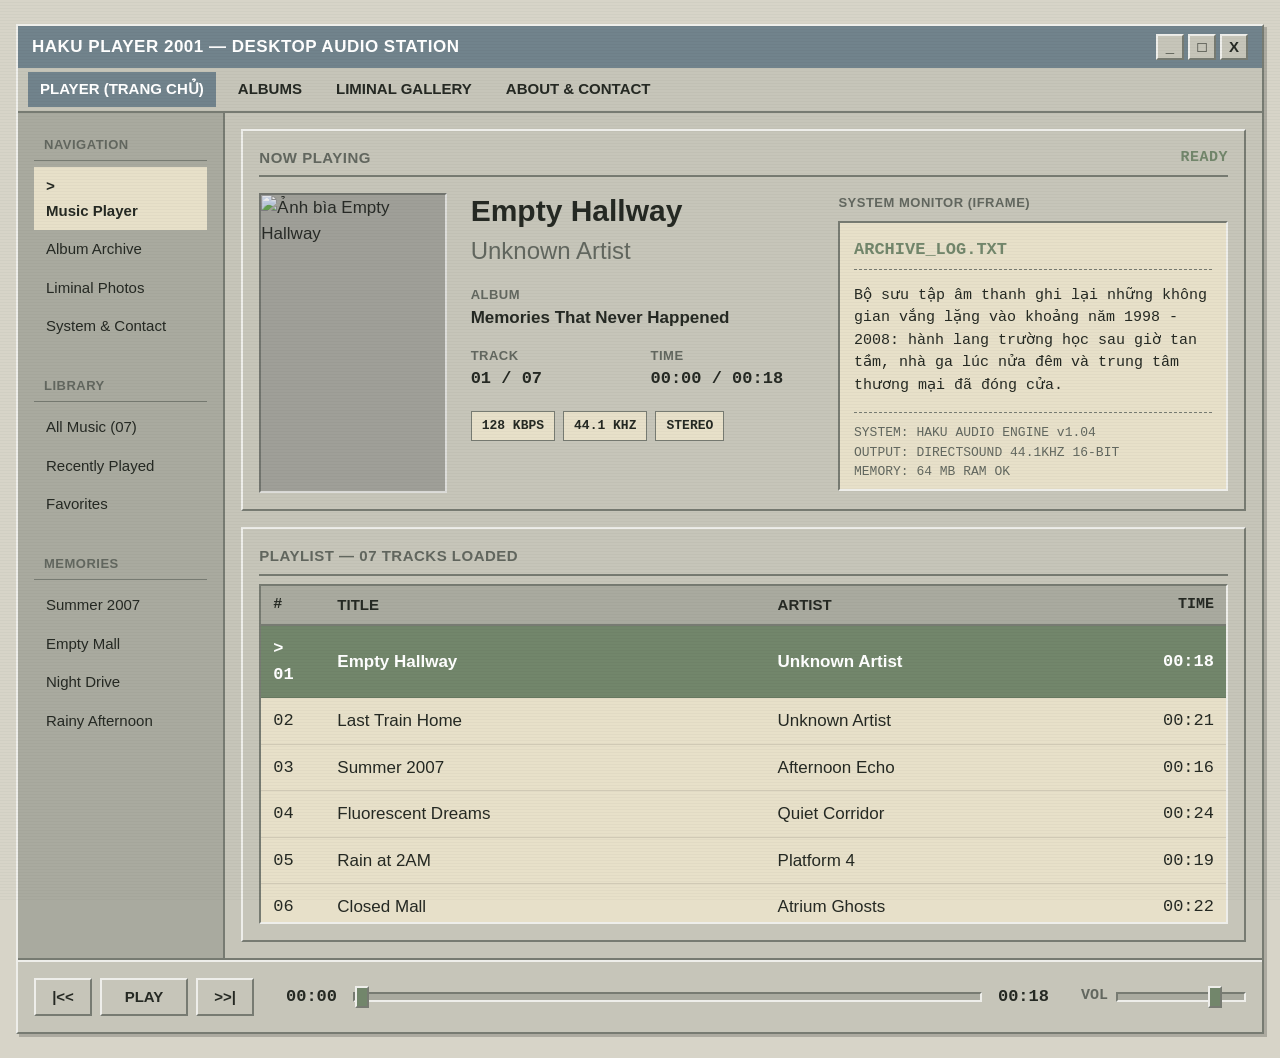
==== index.html @ dad73420 "feat: create main player layout with multi-level menu and iframe" ====
<!DOCTYPE html>
<html lang="vi">
<head>
    <meta charset="UTF-8">
    <meta name="viewport" content="width=device-width, initial-scale=1.0">
    <title>Haku Player 2001 - Trình Phát Nhạc</title>
    <!-- Thư viện Bootstrap 5 hỗ trợ chia bố cục và responsive -->
    <link href="https://cdn.jsdelivr.net/npm/bootstrap@5.3.3/dist/css/bootstrap.min.css" rel="stylesheet">
    <!-- Các file CSS giao diện retro và hiệu ứng màn hình cũ -->
    <link rel="stylesheet" href="css/style.css">
    <link rel="stylesheet" href="css/crt.css">
    <link rel="stylesheet" href="css/responsive.css">
</head>
<body>
    <!-- Lớp phủ hạt nhiễu nhẹ tạo cảm giác màn hình analog -->
    <div class="noise-layer"></div>

    <div class="main-container py-3 py-md-4 px-2 px-md-3">
        <!-- Cửa sổ ứng dụng nghe nhạc chính -->
        <div class="app-window retro-panel">

            <!-- Thanh tiêu đề cửa sổ kiểu Windows cổ điển -->
            <header class="titlebar d-flex justify-content-between align-items-center">
                <span class="titlebar-title">HAKU PLAYER 2001 — DESKTOP AUDIO STATION</span>
                <div class="titlebar-controls d-flex gap-1">
                    <button type="button" class="retro-button titlebar-btn" aria-label="Thu nhỏ">_</button>
                    <button type="button" class="retro-button titlebar-btn" aria-label="Phóng to">&#9633;</button>
                    <button type="button" class="retro-button titlebar-btn" aria-label="Đóng">X</button>
                </div>
            </header>

            <!-- Thanh menu đa cấp điều hướng giữa các trang của website -->
            <nav class="menubar" aria-label="Menu điều hướng chính">
                <ul class="menu-list d-flex list-unstyled mb-0">
                    <li class="menu-item">
                        <a href="index.html" class="menu-link active-page">PLAYER (TRANG CHỦ)</a>
                        <ul class="submenu list-unstyled">
                            <li class="submenu-item">
                                <a href="info-frame.html" target="info-frame">Open Archive Log</a>
                            </li>
                            <li class="submenu-item has-children">
                                <span>Export Playlist &raquo;</span>
                                <ul class="submenu submenu-level2 list-unstyled">
                                    <li class="submenu-item"><a href="info-frame.html" target="info-frame">Format .M3U</a></li>
                                    <li class="submenu-item"><a href="info-frame.html" target="info-frame">Format .PLS</a></li>
                                    <li class="submenu-item"><a href="info-frame.html" target="info-frame">Format .TXT</a></li>
                                </ul>
                            </li>
                            <li class="submenu-item">
                                <a href="#playlist-body">Danh sách bài hát</a>
                            </li>
                        </ul>
                    </li>

                    <li class="menu-item">
                        <a href="albums.html" class="menu-link">ALBUMS</a>
                        <ul class="submenu list-unstyled">
                            <li class="submenu-item"><a href="albums.html">Tất cả Album</a></li>
                            <li class="submenu-item has-children">
                                <span>Theo chủ đề &raquo;</span>
                                <ul class="submenu submenu-level2 list-unstyled">
                                    <li class="submenu-item"><a href="albums.html#album-memories">Memories That Never Happened</a></li>
                                    <li class="submenu-item"><a href="albums.html#album-midnight">After Midnight</a></li>
                                    <li class="submenu-item"><a href="albums.html#album-poolside">Poolside Static</a></li>
                                    <li class="submenu-item"><a href="albums.html#album-mall">Sunday Closing Time</a></li>
                                </ul>
                            </li>
                        </ul>
                    </li>

                    <li class="menu-item">
                        <a href="gallery.html" class="menu-link">LIMINAL GALLERY</a>
                        <ul class="submenu list-unstyled">
                            <li class="submenu-item"><a href="gallery.html">Bộ sưu tập ảnh 2001</a></li>
                            <li class="submenu-item has-children">
                                <span>Địa điểm chụp &raquo;</span>
                                <ul class="submenu submenu-level2 list-unstyled">
                                    <li class="submenu-item"><a href="gallery.html#photo-hallway">Empty Hallway</a></li>
                                    <li class="submenu-item"><a href="gallery.html#photo-station">Midnight Station</a></li>
                                    <li class="submenu-item"><a href="gallery.html#photo-pool">Indoor Pool</a></li>
                                    <li class="submenu-item"><a href="gallery.html#photo-mall">Closed Mall</a></li>
                                </ul>
                            </li>
                        </ul>
                    </li>

                    <li class="menu-item">
                        <a href="about.html" class="menu-link">ABOUT &amp; CONTACT</a>
                        <ul class="submenu list-unstyled">
                            <li class="submenu-item"><a href="about.html">Giới thiệu dự án</a></li>
                            <li class="submenu-item"><a href="about.html#contact-section">Gửi yêu cầu bài hát</a></li>
                            <li class="submenu-item"><a href="manual-frame.html" target="info-frame">Hướng dẫn nhanh (Iframe)</a></li>
                        </ul>
                    </li>
                </ul>
            </nav>

            <!-- Bố cục chính gồm thanh bên Library và nội dung bên phải -->
            <main class="main-layout row g-0">

                <!-- Khu vực danh mục bên trái -->
                <aside class="sidebar col-md-3 col-lg-2 d-none d-md-block p-3">
                    <div class="sidebar-section mb-4">
                        <div class="sidebar-heading">NAVIGATION</div>
                        <ul class="list-unstyled mb-0">
                            <li class="sidebar-item active"><a href="index.html">Music Player</a></li>
                            <li class="sidebar-item"><a href="albums.html">Album Archive</a></li>
                            <li class="sidebar-item"><a href="gallery.html">Liminal Photos</a></li>
                            <li class="sidebar-item"><a href="about.html">System &amp; Contact</a></li>
                        </ul>
                    </div>

                    <div class="sidebar-section mb-4">
                        <div class="sidebar-heading">LIBRARY</div>
                        <ul class="list-unstyled mb-0">
                            <li class="sidebar-item">All Music (07)</li>
                            <li class="sidebar-item">Recently Played</li>
                            <li class="sidebar-item">Favorites</li>
                        </ul>
                    </div>

                    <div class="sidebar-section">
                        <div class="sidebar-heading">MEMORIES</div>
                        <ul class="list-unstyled mb-0">
                            <li class="sidebar-item">Summer 2007</li>
                            <li class="sidebar-item">Empty Mall</li>
                            <li class="sidebar-item">Night Drive</li>
                            <li class="sidebar-item">Rainy Afternoon</li>
                        </ul>
                    </div>
                </aside>

                <!-- Khu vực hiển thị thông tin bài hát và danh sách phát -->
                <div class="content-panel col-12 col-md-9 col-lg-10 p-3">

                    <!-- Khu vực hiển thị bài hát đang phát và khung thông tin iframe -->
                    <section class="now-playing retro-panel p-3 mb-3">
                        <div class="panel-header d-flex justify-content-between align-items-center mb-3">
                            <span>NOW PLAYING</span>
                            <span id="player-status" class="status-text">READY</span>
                        </div>

                        <div class="row g-4 align-items-start">
                            <div class="col-12 col-lg-7">
                                <div class="now-playing-body d-flex flex-column flex-sm-row gap-4 align-items-center align-items-sm-start">
                                    <img
                                        id="cover-image"
                                        class="album-cover retro-inset"
                                        src="assets/covers/hallway.jpg"
                                        alt="Ảnh bìa bài hát đang phát"
                                    >

                                    <div class="track-info flex-grow-1 w-100">
                                        <h1 id="song-title" class="song-title mb-1">Empty Hallway</h1>
                                        <p id="song-artist" class="song-artist mb-3">Unknown Artist</p>

                                        <div class="meta-block mb-3">
                                            <div class="meta-label">ALBUM</div>
                                            <div id="song-album" class="meta-value">Memories That Never Happened</div>
                                        </div>

                                        <div class="row g-3 mb-3">
                                            <div class="col-6">
                                                <div class="meta-label">TRACK</div>
                                                <div id="track-number" class="meta-mono">01 / 07</div>
                                            </div>
                                            <div class="col-6">
                                                <div class="meta-label">TIME</div>
                                                <div id="now-playing-time" class="meta-mono">00:00 / 00:18</div>
                                            </div>
                                        </div>

                                        <!-- Thông số kỹ thuật kiểu máy nghe nhạc MP3 cũ -->
                                        <div class="track-meta d-flex flex-wrap gap-2 pt-1">
                                            <span class="meta-tag">128 KBPS</span>
                                            <span class="meta-tag">44.1 KHZ</span>
                                            <span class="meta-tag">STEREO</span>
                                        </div>
                                    </div>
                                </div>
                            </div>

                            <!-- Khung iframe hiển thị ghi chú hệ thống và hướng dẫn từ menu -->
                            <div class="col-12 col-lg-5">
                                <div class="iframe-box">
                                    <div class="meta-label mb-2">SYSTEM MONITOR (IFRAME)</div>
                                    <iframe
                                        id="info-frame"
                                        name="info-frame"
                                        src="info-frame.html"
                                        class="retro-iframe retro-inset"
                                        title="Khung thông tin hệ thống và hướng dẫn"
                                    ></iframe>
                                </div>
                            </div>
                        </div>
                    </section>

                    <!-- Khu vực bảng danh sách bài hát -->
                    <section class="playlist retro-panel p-3">
                        <div class="panel-header mb-2">PLAYLIST — 07 TRACKS LOADED</div>
                        <div class="table-responsive playlist-scroll retro-inset">
                            <table class="table table-borderless mb-0 playlist-table">
                                <thead>
                                    <tr>
                                        <th scope="col" class="col-num">#</th>
                                        <th scope="col">TITLE</th>
                                        <th scope="col" class="col-artist">ARTIST</th>
                                        <th scope="col" class="text-end col-time">TIME</th>
                                    </tr>
                                </thead>
                                <tbody id="playlist-body">
                                    <!-- Danh sách bài hát được tạo bằng JavaScript -->
                                </tbody>
                            </table>
                        </div>
                    </section>

                </div>
            </main>

            <!-- Thanh điều khiển phát nhạc ở dưới cùng -->
            <footer class="player-controls d-flex flex-wrap align-items-center justify-content-between gap-3 p-3">
                <!-- Các nút chuyển bài và phát/tạm dừng -->
                <div class="transport-controls d-flex align-items-center gap-2">
                    <button type="button" id="prev-btn" class="retro-button control-btn" aria-label="Bài trước">|&lt;&lt;</button>
                    <button type="button" id="play-btn" class="retro-button control-btn play-btn" aria-label="Phát hoặc tạm dừng">PLAY</button>
                    <button type="button" id="next-btn" class="retro-button control-btn" aria-label="Bài tiếp theo">&gt;&gt;|</button>
                </div>

                <!-- Thanh tua nhạc và hiển thị thời gian -->
                <div class="progress-control d-flex align-items-center gap-3 flex-grow-1 mx-md-3">
                    <span id="current-time" class="time-text">00:00</span>
                    <input
                        type="range"
                        id="progress-bar"
                        class="retro-range flex-grow-1"
                        min="0"
                        max="100"
                        value="0"
                        aria-label="Thanh tiến trình bài hát"
                    >
                    <span id="duration-time" class="time-text">00:18</span>
                </div>

                <!-- Thanh điều chỉnh âm lượng -->
                <div class="volume-control d-flex align-items-center gap-2">
                    <label for="volume-bar" class="volume-label mb-0">VOL</label>
                    <input
                        type="range"
                        id="volume-bar"
                        class="retro-range volume-slider"
                        min="0"
                        max="1"
                        step="0.05"
                        value="0.8"
                        aria-label="Âm lượng"
                    >
                </div>
            </footer>

        </div>
    </div>

    <!-- Phần tử audio HTML5 dùng để phát nhạc -->
    <audio id="audio" preload="metadata"></audio>

    <script src="js/player.js"></script>
</body>
</html>
---- css/style.css ----
/* Bảng màu và kích thước theo phong cách máy tính cuối thập niên 90 - đầu 2000 */
:root {
    --bg: #d7d4c8;
    --surface: #c6c5b9;
    --surface-dark: #a9aa9f;

    --text: #252923;
    --muted: #62675f;

    --green: #72866b;
    --blue: #71838c;
    --cream: #e7e0c9;

    --border-light: #eeeeea;
    --border-dark: #777b72;

    /* Tỷ lệ chữ lớn, rõ ràng cho màn hình rộng 1400px */
    --font-xs: 13px;
    --font-sm: 15px;
    --font-md: 17px;
    --font-lg: 24px;
    --font-xl: 30px;

    --space-xs: 6px;
    --space-sm: 10px;
    --space-md: 16px;
    --space-lg: 22px;
    --space-xl: 32px;
}

/* Thiết lập nền và phông chữ mặc định cho toàn trang */
body {
    background-color: var(--bg);
    color: var(--text);
    font-family: "Tahoma", "Verdana", "Trebuchet MS", sans-serif;
    font-size: var(--font-md);
    line-height: 1.5;
    min-height: 100vh;
}

/* Khung chứa chính có chiều rộng tối đa 1400px */
.main-container {
    max-width: 1400px;
    width: 100%;
    margin: 0 auto;
}

/* Khung cửa sổ ứng dụng chính */
.app-window {
    background-color: var(--surface);
    max-width: 1400px;
    width: 100%;
    margin: 0 auto;
    box-shadow: 3px 3px 0 rgba(0, 0, 0, 0.2);
}

/* Tạo viền nổi kiểu cửa sổ Windows cổ điển */
.retro-panel {
    background-color: var(--surface);
    border-top: 2px solid var(--border-light);
    border-left: 2px solid var(--border-light);
    border-right: 2px solid var(--border-dark);
    border-bottom: 2px solid var(--border-dark);
    border-radius: 0;
}

/* Tạo viền lõm cho khung ảnh, ô nhập liệu và khung danh sách */
.retro-inset {
    border-top: 2px solid var(--border-dark);
    border-left: 2px solid var(--border-dark);
    border-right: 2px solid var(--border-light);
    border-bottom: 2px solid var(--border-light);
    border-radius: 0;
}

/* Kiểu nút bấm nổi cổ điển */
.retro-button {
    display: inline-block;
    background-color: var(--surface);
    color: var(--text);
    font-size: var(--font-sm);
    font-weight: bold;
    text-decoration: none;
    border-top: 2px solid var(--border-light);
    border-left: 2px solid var(--border-light);
    border-right: 2px solid var(--border-dark);
    border-bottom: 2px solid var(--border-dark);
    border-radius: 0;
    padding: 6px 14px;
    cursor: pointer;
    transition: background-color 120ms linear;
}

.retro-button:hover {
    background-color: #d0cfc4;
    color: var(--text);
}

/* Hiệu ứng lún xuống khi nhấn nút */
.retro-button:active {
    border-top: 2px solid var(--border-dark);
    border-left: 2px solid var(--border-dark);
    border-right: 2px solid var(--border-light);
    border-bottom: 2px solid var(--border-light);
    transform: translate(1px, 1px);
}

/* Thanh tiêu đề trên cùng của ứng dụng */
.titlebar {
    background-color: var(--blue);
    color: #ffffff;
    padding: 8px 14px;
    font-weight: bold;
    font-size: var(--font-md);
    letter-spacing: 0.5px;
}

.titlebar-btn {
    width: 28px;
    height: 26px;
    padding: 0;
    line-height: 22px;
    font-size: var(--font-sm);
    font-weight: bold;
}

/* Thanh menu đa cấp kiểu ứng dụng desktop cổ điển */
.menubar {
    background-color: var(--surface);
    padding: 4px 10px;
    font-size: var(--font-sm);
    border-bottom: 2px solid var(--border-dark);
}

.menu-list {
    gap: 10px;
    flex-wrap: wrap;
}

.menu-item {
    position: relative;
}

.menu-link {
    display: block;
    padding: 6px 12px;
    color: var(--text);
    text-decoration: none;
    font-weight: bold;
    cursor: pointer;
    transition: background-color 120ms linear;
}

.menu-item:hover > .menu-link,
.menu-link.active-page {
    background-color: var(--blue);
    color: #ffffff;
}

/* Menu con cấp 2 hiển thị khi rê chuột */
.submenu {
    display: none;
    position: absolute;
    top: 100%;
    left: 0;
    min-width: 220px;
    background-color: var(--surface);
    border-top: 2px solid var(--border-light);
    border-left: 2px solid var(--border-light);
    border-right: 2px solid var(--border-dark);
    border-bottom: 2px solid var(--border-dark);
    box-shadow: 3px 3px 0 rgba(0, 0, 0, 0.22);
    padding: 4px;
    z-index: 1000;
}

.menu-item:hover > .submenu {
    display: block;
}

.submenu-item {
    position: relative;
}

.submenu-item a,
.submenu-item span {
    display: block;
    padding: 7px 12px;
    color: var(--text);
    text-decoration: none;
    font-size: var(--font-sm);
    white-space: nowrap;
    cursor: pointer;
}

.submenu-item:hover > a,
.submenu-item:hover > span {
    background-color: var(--blue);
    color: #ffffff;
}

/* Menu con cấp 3 mở sang bên phải */
.submenu-level2 {
    top: 0;
    left: 100%;
}

.submenu-item:hover > .submenu-level2 {
    display: block;
}

/* Bố cục khu vực chính */
.main-layout {
    border-bottom: 2px solid var(--border-dark);
    min-height: 640px;
}

/* Cột danh mục Library bên trái */
.sidebar {
    background-color: var(--surface-dark);
    border-right: 2px solid var(--border-dark);
    font-size: var(--font-sm);
}

.sidebar-heading {
    font-size: var(--font-xs);
    font-weight: bold;
    color: var(--muted);
    padding: 6px 10px;
    letter-spacing: 0.5px;
    border-bottom: 1px solid var(--border-dark);
    margin-bottom: 6px;
}

.sidebar-item {
    padding: 8px 12px;
    cursor: pointer;
    transition: background-color 120ms linear;
}

.sidebar-item a {
    color: inherit;
    text-decoration: none;
    display: block;
}

.sidebar-item:hover {
    background-color: var(--surface);
}

.sidebar-item.active {
    background-color: var(--cream);
    font-weight: bold;
}

.sidebar-item.active::before {
    content: "> ";
    font-family: "Courier New", monospace;
}

/* Tiêu đề nhỏ trong các khung nội dung */
.panel-header {
    font-size: var(--font-sm);
    font-weight: bold;
    color: var(--muted);
    border-bottom: 2px solid var(--border-dark);
    padding-bottom: 6px;
    letter-spacing: 0.5px;
}

.status-text {
    font-family: "Courier New", monospace;
    font-size: var(--font-sm);
    color: var(--green);
    font-weight: bold;
}

/* Khung thông tin bài hát đang phát */
.now-playing {
    background-color: var(--surface);
}

.album-cover {
    width: 300px;
    height: 300px;
    object-fit: cover;
    display: block;
    background-color: var(--surface-dark);
}

.song-title {
    font-size: var(--font-xl);
    font-weight: bold;
    color: var(--text);
}

.song-artist {
    font-size: var(--font-lg);
    color: var(--muted);
}

.meta-label {
    font-size: var(--font-xs);
    color: var(--muted);
    font-weight: bold;
    letter-spacing: 0.5px;
}

.meta-value {
    font-size: var(--font-md);
    font-weight: bold;
    color: var(--text);
}

/* Phông chữ đơn cách cho thông số kỹ thuật và thời gian */
.meta-mono,
.time-text {
    font-family: "Courier New", monospace;
    font-size: var(--font-md);
    font-weight: bold;
    color: var(--text);
}

.meta-tag {
    font-family: "Courier New", monospace;
    font-size: var(--font-xs);
    font-weight: bold;
    background-color: var(--cream);
    color: var(--text);
    padding: 4px 10px;
    border: 1px solid var(--border-dark);
}

/* Bảng danh sách bài hát */
.playlist-scroll {
    background-color: var(--cream);
    max-height: 340px;
    overflow-y: auto;
}

.playlist-table {
    font-size: var(--font-md);
    color: var(--text);
}

.playlist-table thead th {
    background-color: var(--surface-dark);
    color: var(--text);
    font-size: var(--font-sm);
    font-weight: bold;
    border-bottom: 2px solid var(--border-dark);
    padding: 8px 12px;
}

.playlist-table td {
    padding: 10px 12px;
    background-color: transparent;
    color: inherit;
    vertical-align: middle;
}

.col-num {
    width: 64px;
    font-family: "Courier New", monospace;
}

.col-time {
    width: 90px;
    font-family: "Courier New", monospace;
}

.playlist-row {
    border-bottom: 1px solid rgba(0, 0, 0, 0.1);
    cursor: pointer;
    transition: background-color 120ms linear;
}

.playlist-row:hover {
    background-color: #b9bbae;
}

/* Đánh dấu bài hát đang được chọn trong danh sách */
.playlist-row.active {
    background-color: var(--green);
    color: #ffffff;
    font-weight: bold;
}

/* Thanh điều khiển nhạc dưới cùng */
.player-controls {
    background-color: var(--surface);
    border-top: 2px solid var(--border-light);
}

.control-btn {
    min-width: 58px;
    height: 38px;
    font-size: var(--font-sm);
    font-weight: bold;
}

.play-btn {
    min-width: 88px;
}

.volume-label {
    font-family: "Courier New", monospace;
    font-size: var(--font-sm);
    font-weight: bold;
    color: var(--muted);
}

/* Tùy chỉnh thanh trượt tiến trình và âm lượng theo phong cách cổ điển */
.retro-range {
    -webkit-appearance: none;
    appearance: none;
    height: 10px;
    background: var(--surface-dark);
    border-top: 2px solid var(--border-dark);
    border-left: 2px solid var(--border-dark);
    border-right: 2px solid var(--border-light);
    border-bottom: 2px solid var(--border-light);
    cursor: pointer;
}

.retro-range::-webkit-slider-thumb {
    -webkit-appearance: none;
    appearance: none;
    width: 14px;
    height: 22px;
    background: var(--green);
    border-top: 2px solid var(--border-light);
    border-left: 2px solid var(--border-light);
    border-right: 2px solid var(--border-dark);
    border-bottom: 2px solid var(--border-dark);
    border-radius: 0;
}

.retro-range::-moz-range-thumb {
    width: 14px;
    height: 22px;
    background: var(--green);
    border-top: 2px solid var(--border-light);
    border-left: 2px solid var(--border-light);
    border-right: 2px solid var(--border-dark);
    border-bottom: 2px solid var(--border-dark);
    border-radius: 0;
}

.volume-slider {
    width: 130px;
}

/* Khung nhúng iframe hiển thị thông tin hệ thống và hướng dẫn */
.retro-iframe {
    width: 100%;
    height: 270px;
    background-color: var(--cream);
    display: block;
}

/* Định dạng cho trang con hiển thị bên trong iframe */
.iframe-body {
    background-color: var(--cream);
    color: var(--text);
    font-family: "Courier New", monospace;
    font-size: var(--font-sm);
    min-height: auto;
    margin: 0;
    padding: 14px;
}

.iframe-title {
    font-weight: bold;
    font-size: var(--font-md);
    color: var(--green);
    border-bottom: 1px dashed var(--border-dark);
    padding-bottom: 6px;
    margin-bottom: 10px;
}

.iframe-meta {
    margin-top: 12px;
    padding-top: 10px;
    border-top: 1px dashed var(--border-dark);
    font-size: var(--font-xs);
    color: var(--muted);
}

/* Định dạng cho các trang phụ: Albums, Thư viện ảnh, Giới thiệu & Liên hệ */
.album-card-img {
    width: 100%;
    aspect-ratio: 1;
    object-fit: cover;
    filter: saturate(0.75) contrast(0.95) brightness(0.95);
}

.gallery-img {
    width: 100%;
    height: 260px;
    object-fit: cover;
    filter: saturate(0.75) contrast(0.95) brightness(0.95);
}

.retro-input {
    width: 100%;
    background-color: var(--cream);
    color: var(--text);
    font-family: "Tahoma", "Verdana", sans-serif;
    font-size: var(--font-sm);
    padding: 8px 10px;
    border-top: 2px solid var(--border-dark);
    border-left: 2px solid var(--border-dark);
    border-right: 2px solid var(--border-light);
    border-bottom: 2px solid var(--border-light);
    outline: none;
}

.retro-input:focus {
    background-color: #f3eedc;
}

.status-bar {
    background-color: var(--surface);
    border-top: 2px solid var(--border-light);
    font-family: "Courier New", monospace;
    font-size: var(--font-xs);
    color: var(--muted);
}
---- css/crt.css ----
/* Hiệu ứng đường quét ngang rất nhẹ mô phỏng màn hình CRT cũ */
body::after {
    content: "";
    position: fixed;
    inset: 0;
    pointer-events: none;
    background: repeating-linear-gradient(
        0deg,
        rgba(0, 0, 0, 0.025),
        rgba(0, 0, 0, 0.025) 1px,
        transparent 1px,
        transparent 3px
    );
    z-index: 9999;
}

/* Lớp hạt nhiễu mờ phủ lên giao diện */
.noise-layer {
    position: fixed;
    inset: 0;
    pointer-events: none;
    background-image: url("../assets/textures/noise.png");
    opacity: 0.025;
    z-index: 9998;
}

/* Giảm nhẹ độ bão hòa màu của ảnh bìa để tạo cảm giác hoài niệm */
.album-cover {
    filter: saturate(0.75) contrast(0.95) brightness(0.95);
    image-rendering: auto;
    transition: opacity 150ms linear;
}
---- css/responsive.css ----
/* Giao diện cho màn hình máy tính bảng (768px đến 991px) */
@media (min-width: 768px) and (max-width: 991.98px) {
    .album-cover {
        width: 220px;
        height: 220px;
    }

    .sidebar {
        font-size: 11px;
    }
}

/* Giao diện cho màn hình điện thoại (nhỏ hơn 768px) */
@media (max-width: 767.98px) {
    /* Thu gọn kích thước ảnh bìa vừa với màn hình nhỏ */
    .album-cover {
        width: min(80vw, 280px);
        height: auto;
        aspect-ratio: 1;
    }

    /* Giảm chiều cao khung iframe trên điện thoại */
    .retro-iframe {
        height: 160px;
    }

    /* Căn giữa thông tin bài hát trên điện thoại */
    .track-info {
        text-align: center;
    }

    .track-meta {
        justify-content: center;
    }

    /* Sắp xếp lại thanh điều khiển để dễ bấm trên màn hình cảm ứng */
    .player-controls {
        flex-direction: column;
        align-items: stretch !important;
    }

    .transport-controls {
        justify-content: center;
        order: 2;
    }

    .progress-control {
        width: 100%;
        order: 1;
    }

    .volume-control {
        justify-content: center;
        order: 3;
    }

    .volume-slider {
        width: 140px;
    }
}
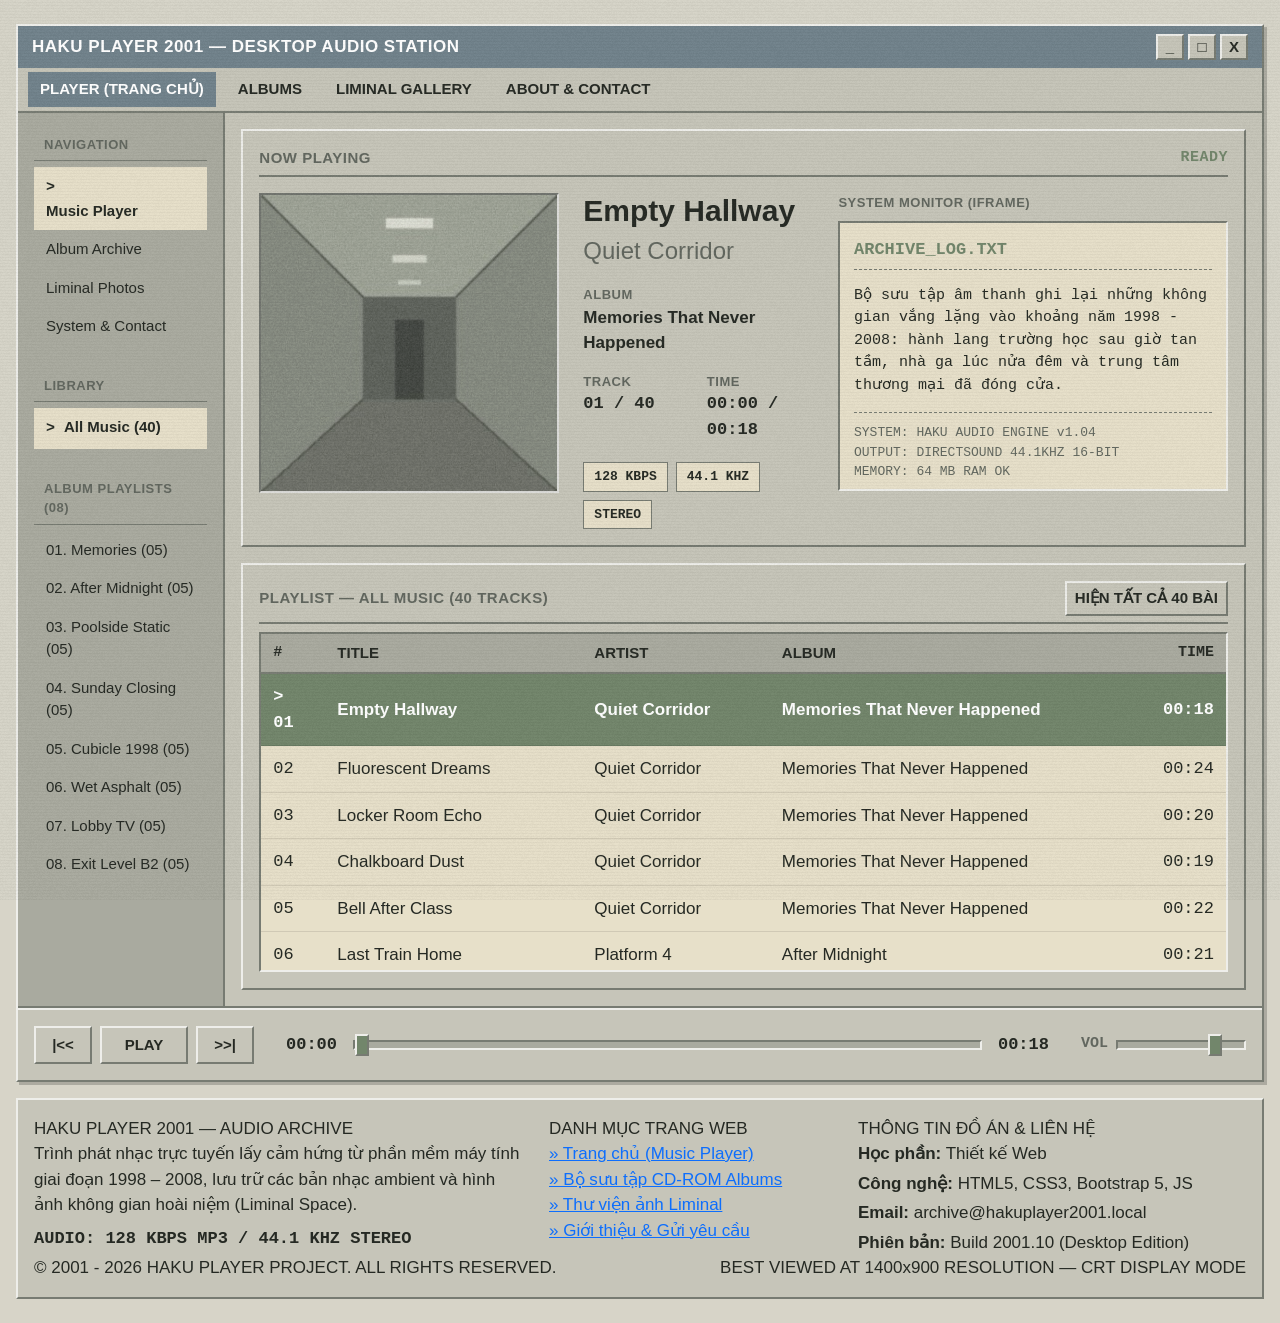
==== commit db6f0f93: "feat(player): add 40 non-overlapping tracks across 8 albums and per-album playlist filtering" ====
--- a/index.html
+++ b/index.html
@@ -55,9 +55,9 @@
                     <li class="menu-item">
                         <a href="albums.html" class="menu-link">ALBUMS</a>
                         <ul class="submenu list-unstyled">
-                            <li class="submenu-item"><a href="albums.html">Tất cả Album</a></li>
-                            <li class="submenu-item has-children">
-                                <span>Theo chủ đề &raquo;</span>
+                            <li class="submenu-item"><a href="albums.html">Tất cả 08 Album</a></li>
+                            <li class="submenu-item has-children">
+                                <span>Đĩa CD 01 – 04 &raquo;</span>
                                 <ul class="submenu submenu-level2 list-unstyled">
                                     <li class="submenu-item"><a href="albums.html#album-memories">Memories That Never Happened</a></li>
                                     <li class="submenu-item"><a href="albums.html#album-midnight">After Midnight</a></li>
@@ -65,20 +65,38 @@
                                     <li class="submenu-item"><a href="albums.html#album-mall">Sunday Closing Time</a></li>
                                 </ul>
                             </li>
+                            <li class="submenu-item has-children">
+                                <span>Đĩa CD 05 – 08 &raquo;</span>
+                                <ul class="submenu submenu-level2 list-unstyled">
+                                    <li class="submenu-item"><a href="albums.html#album-office">Cubicle 1998</a></li>
+                                    <li class="submenu-item"><a href="albums.html#album-parking">Wet Asphalt &amp; Streetlights</a></li>
+                                    <li class="submenu-item"><a href="albums.html#album-waiting">Lobby Television</a></li>
+                                    <li class="submenu-item"><a href="albums.html#album-stairwell">Exit Level B2</a></li>
+                                </ul>
+                            </li>
                         </ul>
                     </li>
 
                     <li class="menu-item">
                         <a href="gallery.html" class="menu-link">LIMINAL GALLERY</a>
                         <ul class="submenu list-unstyled">
-                            <li class="submenu-item"><a href="gallery.html">Bộ sưu tập ảnh 2001</a></li>
-                            <li class="submenu-item has-children">
-                                <span>Địa điểm chụp &raquo;</span>
-                                <ul class="submenu submenu-level2 list-unstyled">
-                                    <li class="submenu-item"><a href="gallery.html#photo-hallway">Empty Hallway</a></li>
-                                    <li class="submenu-item"><a href="gallery.html#photo-station">Midnight Station</a></li>
-                                    <li class="submenu-item"><a href="gallery.html#photo-pool">Indoor Pool</a></li>
-                                    <li class="submenu-item"><a href="gallery.html#photo-mall">Closed Mall</a></li>
+                            <li class="submenu-item"><a href="gallery.html">Bộ sưu tập 08 ảnh 2001</a></li>
+                            <li class="submenu-item has-children">
+                                <span>Đĩa mềm A (01 – 04) &raquo;</span>
+                                <ul class="submenu submenu-level2 list-unstyled">
+                                    <li class="submenu-item"><a href="gallery.html#photo-hallway">01. Empty Hallway</a></li>
+                                    <li class="submenu-item"><a href="gallery.html#photo-station">02. Midnight Station</a></li>
+                                    <li class="submenu-item"><a href="gallery.html#photo-pool">03. Indoor Pool</a></li>
+                                    <li class="submenu-item"><a href="gallery.html#photo-mall">04. Closed Mall</a></li>
+                                </ul>
+                            </li>
+                            <li class="submenu-item has-children">
+                                <span>Đĩa mềm B (05 – 08) &raquo;</span>
+                                <ul class="submenu submenu-level2 list-unstyled">
+                                    <li class="submenu-item"><a href="gallery.html#photo-office">05. Fluorescent Office</a></li>
+                                    <li class="submenu-item"><a href="gallery.html#photo-parking">06. Rainy Parking Lot</a></li>
+                                    <li class="submenu-item"><a href="gallery.html#photo-waiting">07. Empty Waiting Room</a></li>
+                                    <li class="submenu-item"><a href="gallery.html#photo-stairwell">08. Quiet Stairwell</a></li>
                                 </ul>
                             </li>
                         </ul>
@@ -113,19 +131,21 @@
                     <div class="sidebar-section mb-4">
                         <div class="sidebar-heading">LIBRARY</div>
                         <ul class="list-unstyled mb-0">
-                            <li class="sidebar-item">All Music (07)</li>
-                            <li class="sidebar-item">Recently Played</li>
-                            <li class="sidebar-item">Favorites</li>
+                            <li class="sidebar-item filter-album active" data-album="ALL">All Music (40)</li>
                         </ul>
                     </div>
 
                     <div class="sidebar-section">
-                        <div class="sidebar-heading">MEMORIES</div>
+                        <div class="sidebar-heading">ALBUM PLAYLISTS (08)</div>
                         <ul class="list-unstyled mb-0">
-                            <li class="sidebar-item">Summer 2007</li>
-                            <li class="sidebar-item">Empty Mall</li>
-                            <li class="sidebar-item">Night Drive</li>
-                            <li class="sidebar-item">Rainy Afternoon</li>
+                            <li class="sidebar-item filter-album" data-album="Memories That Never Happened">01. Memories (05)</li>
+                            <li class="sidebar-item filter-album" data-album="After Midnight">02. After Midnight (05)</li>
+                            <li class="sidebar-item filter-album" data-album="Poolside Static">03. Poolside Static (05)</li>
+                            <li class="sidebar-item filter-album" data-album="Sunday Closing Time">04. Sunday Closing (05)</li>
+                            <li class="sidebar-item filter-album" data-album="Cubicle 1998">05. Cubicle 1998 (05)</li>
+                            <li class="sidebar-item filter-album" data-album="Wet Asphalt & Streetlights">06. Wet Asphalt (05)</li>
+                            <li class="sidebar-item filter-album" data-album="Lobby Television">07. Lobby TV (05)</li>
+                            <li class="sidebar-item filter-album" data-album="Exit Level B2">08. Exit Level B2 (05)</li>
                         </ul>
                     </div>
                 </aside>
@@ -152,7 +172,7 @@
 
                                     <div class="track-info flex-grow-1 w-100">
                                         <h1 id="song-title" class="song-title mb-1">Empty Hallway</h1>
-                                        <p id="song-artist" class="song-artist mb-3">Unknown Artist</p>
+                                        <p id="song-artist" class="song-artist mb-3">Quiet Corridor</p>
 
                                         <div class="meta-block mb-3">
                                             <div class="meta-label">ALBUM</div>
@@ -162,7 +182,7 @@
                                         <div class="row g-3 mb-3">
                                             <div class="col-6">
                                                 <div class="meta-label">TRACK</div>
-                                                <div id="track-number" class="meta-mono">01 / 07</div>
+                                                <div id="track-number" class="meta-mono">01 / 40</div>
                                             </div>
                                             <div class="col-6">
                                                 <div class="meta-label">TIME</div>
@@ -196,9 +216,12 @@
                         </div>
                     </section>
 
-                    <!-- Khu vực bảng danh sách bài hát -->
+                    <!-- Khu vực bảng danh sách bài hát (hiển thị theo từng Album hoặc toàn bộ 40 bài) -->
                     <section class="playlist retro-panel p-3">
-                        <div class="panel-header mb-2">PLAYLIST — 07 TRACKS LOADED</div>
+                        <div class="panel-header d-flex flex-wrap justify-content-between align-items-center gap-2 mb-2">
+                            <span id="playlist-title">PLAYLIST — ALL MUSIC (40 TRACKS)</span>
+                            <button type="button" id="show-all-btn" class="retro-button py-1 px-2">HIỆN TẤT CẢ 40 BÀI</button>
+                        </div>
                         <div class="table-responsive playlist-scroll retro-inset">
                             <table class="table table-borderless mb-0 playlist-table">
                                 <thead>
@@ -206,6 +229,7 @@
                                         <th scope="col" class="col-num">#</th>
                                         <th scope="col">TITLE</th>
                                         <th scope="col" class="col-artist">ARTIST</th>
+                                        <th scope="col" class="d-none d-sm-table-cell">ALBUM</th>
                                         <th scope="col" class="text-end col-time">TIME</th>
                                     </tr>
                                 </thead>
@@ -219,8 +243,8 @@
                 </div>
             </main>
 
-            <!-- Thanh điều khiển phát nhạc ở dưới cùng -->
-            <footer class="player-controls d-flex flex-wrap align-items-center justify-content-between gap-3 p-3">
+            <!-- Thanh điều khiển phát nhạc ở dưới cùng cửa sổ -->
+            <div class="player-controls d-flex flex-wrap align-items-center justify-content-between gap-3 p-3">
                 <!-- Các nút chuyển bài và phát/tạm dừng -->
                 <div class="transport-controls d-flex align-items-center gap-2">
                     <button type="button" id="prev-btn" class="retro-button control-btn" aria-label="Bài trước">|&lt;&lt;</button>
@@ -257,9 +281,48 @@
                         aria-label="Âm lượng"
                     >
                 </div>
-            </footer>
+            </div>
 
         </div>
+
+        <!-- Chân trang hiển thị thông tin chi tiết ở dưới cùng trang web -->
+        <footer class="site-footer retro-panel mt-3 p-3">
+            <div class="row g-4">
+                <div class="col-12 col-md-5">
+                    <div class="footer-heading">HAKU PLAYER 2001 — AUDIO ARCHIVE</div>
+                    <p class="mb-2">
+                        Trình phát nhạc trực tuyến lấy cảm hứng từ phần mềm máy tính giai đoạn 1998 – 2008,
+                        lưu trữ các bản nhạc ambient và hình ảnh không gian hoài niệm (Liminal Space).
+                    </p>
+                    <div class="meta-mono">AUDIO: 128 KBPS MP3 / 44.1 KHZ STEREO</div>
+                </div>
+
+                <div class="col-6 col-md-3">
+                    <div class="footer-heading">DANH MỤC TRANG WEB</div>
+                    <ul class="list-unstyled footer-links mb-0">
+                        <li><a href="index.html">&raquo; Trang chủ (Music Player)</a></li>
+                        <li><a href="albums.html">&raquo; Bộ sưu tập CD-ROM Albums</a></li>
+                        <li><a href="gallery.html">&raquo; Thư viện ảnh Liminal</a></li>
+                        <li><a href="about.html">&raquo; Giới thiệu &amp; Gửi yêu cầu</a></li>
+                    </ul>
+                </div>
+
+                <div class="col-6 col-md-4">
+                    <div class="footer-heading">THÔNG TIN ĐỒ ÁN &amp; LIÊN HỆ</div>
+                    <ul class="list-unstyled mb-0">
+                        <li class="mb-1"><strong>Học phần:</strong> Thiết kế Web</li>
+                        <li class="mb-1"><strong>Công nghệ:</strong> HTML5, CSS3, Bootstrap 5, JS</li>
+                        <li class="mb-1"><strong>Email:</strong> archive@hakuplayer2001.local</li>
+                        <li><strong>Phiên bản:</strong> Build 2001.10 (Desktop Edition)</li>
+                    </ul>
+                </div>
+            </div>
+
+            <div class="footer-bottom d-flex flex-wrap justify-content-between align-items-center gap-2">
+                <span>&copy; 2001 - 2026 HAKU PLAYER PROJECT. ALL RIGHTS RESERVED.</span>
+                <span>BEST VIEWED AT 1400x900 RESOLUTION — CRT DISPLAY MODE</span>
+            </div>
+        </footer>
     </div>
 
     <!-- Phần tử audio HTML5 dùng để phát nhạc -->
